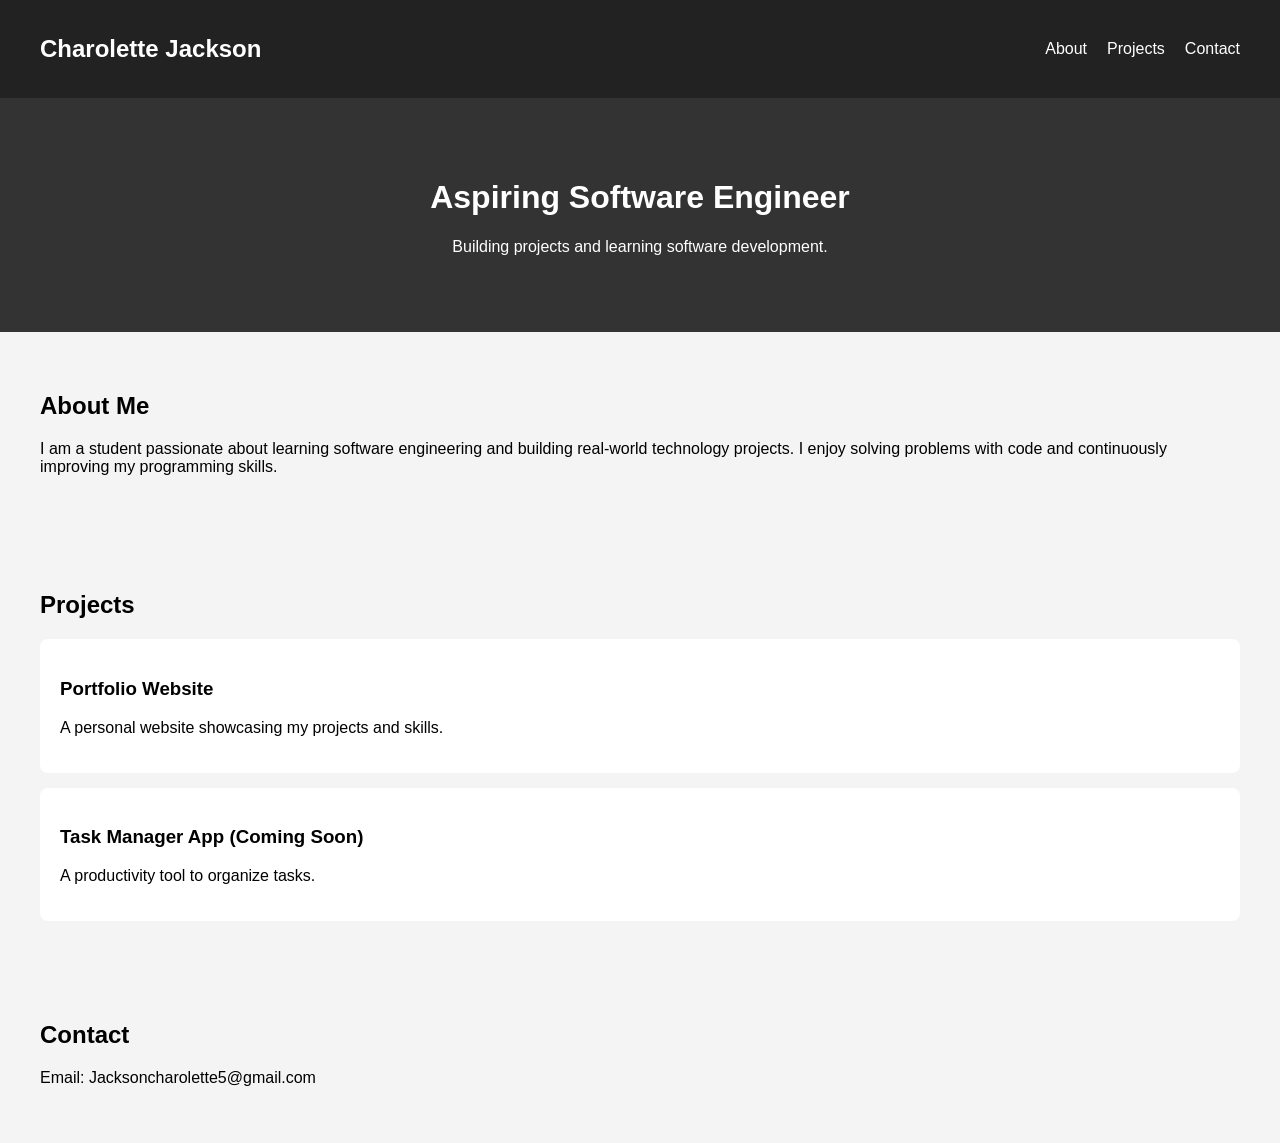
==== index.html @ 383717c6 "Add portfolio website" ====
<!DOCTYPE html>
<html>

<head>
    <title>Charolette Jackson | Developer Portfolio</title>
    <link rel="stylesheet" href="style.css">
</head>

<body>

<nav>
    <h2>Charolette Jackson</h2>
    <ul>
        <li><a href="#about">About</a></li>
        <li><a href="#projects">Projects</a></li>
        <li><a href="#contact">Contact</a></li>
    </ul>
</nav>

<header>
    <h1>Aspiring Software Engineer</h1>
    <p>Building projects and learning software development.</p>
</header>

<section id="about">
    <h2>About Me</h2>
    <p>
        I am a student passionate about learning software engineering and building
        real-world technology projects. I enjoy solving problems with code and
        continuously improving my programming skills.
    </p>
</section>

<section id="projects">
    <h2>Projects</h2>

    <div class="project">
        <h3>Portfolio Website</h3>
        <p>A personal website showcasing my projects and skills.</p>
    </div>

    <div class="project">
        <h3>Task Manager App (Coming Soon)</h3>
        <p>A productivity tool to organize tasks.</p>
    </div>

</section>

<section id="contact">
    <h2>Contact</h2>
    <p>Email: Jacksoncharolette5@gmail.com</p>
</section>

</body>

</html>
---- style.css ----
body {
    font-family: Arial;
    margin: 0;
    background-color: #f4f4f4;
}

/* Navigation Bar */

nav {
    display: flex;
    justify-content: space-between;
    align-items: center;
    background: #222;
    color: white;
    padding: 15px 40px;
}

nav ul {
    list-style: none;
    display: flex;
}

nav li {
    margin-left: 20px;
}

nav a {
    color: white;
    text-decoration: none;
}

/* Header */

header {
    text-align: center;
    padding: 60px;
    background: #333;
    color: white;
}

/* Sections */

section {
    padding: 40px;
}

/* Project Cards */

.project {
    background: white;
    padding: 20px;
    margin-top: 15px;
    border-radius: 8px;
}
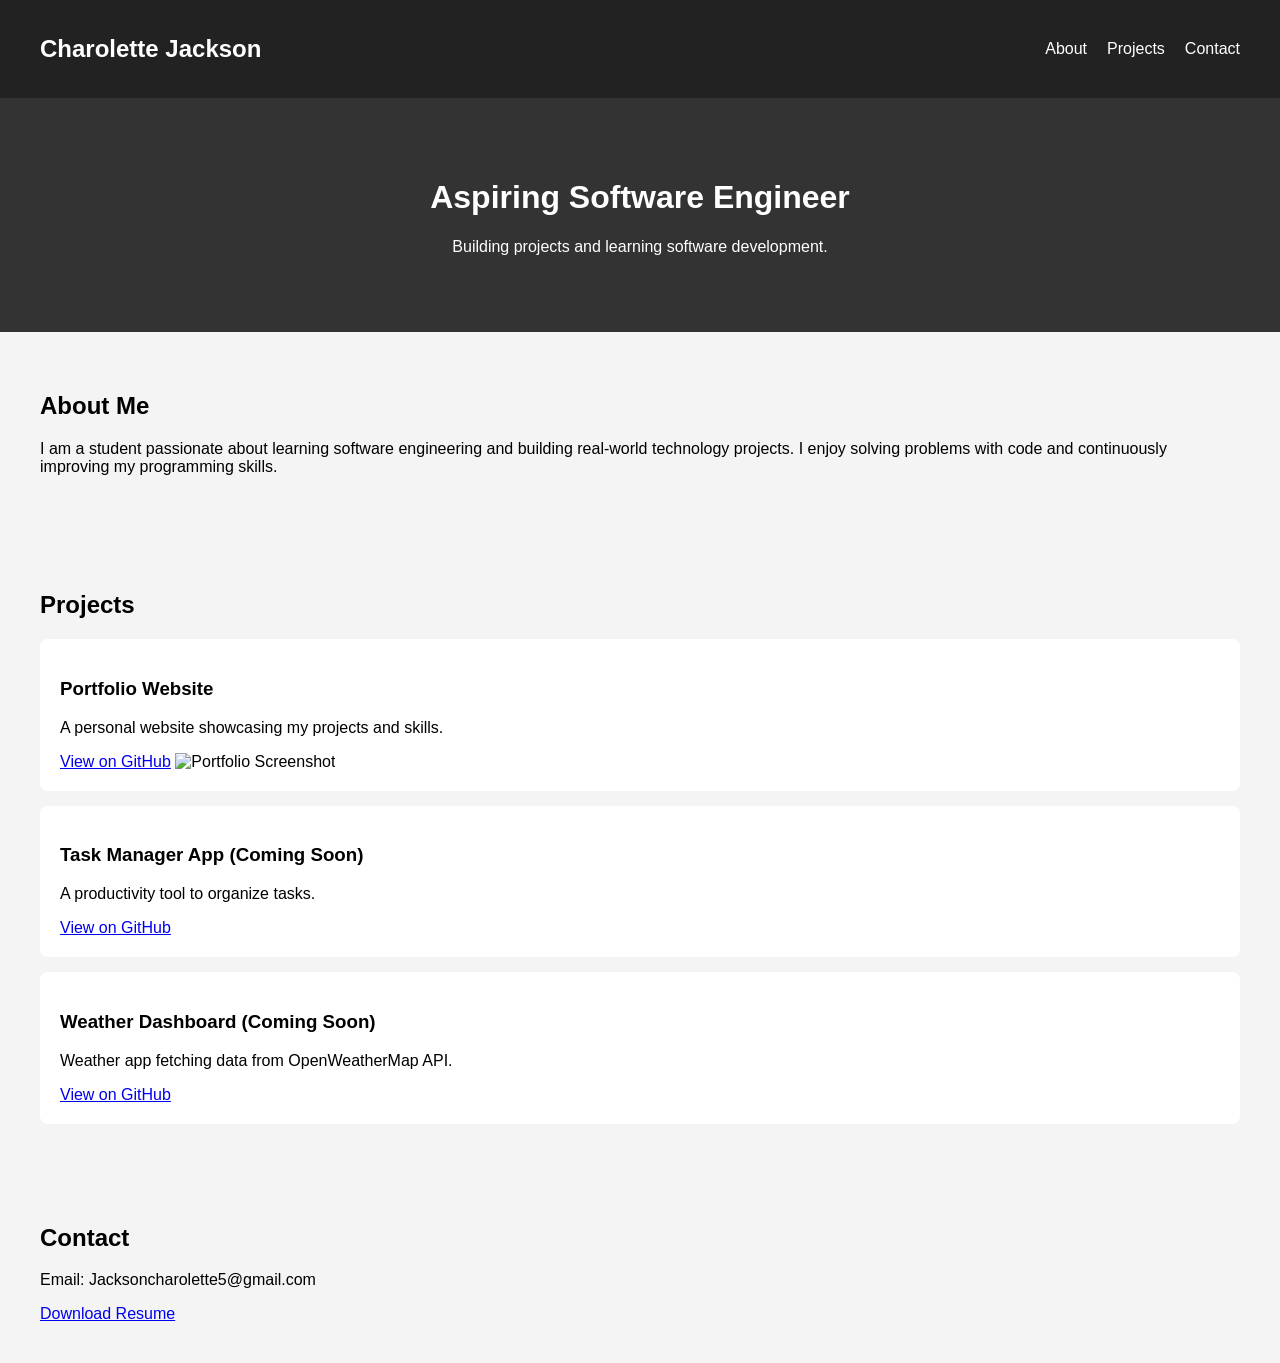
==== commit 27e40a07: "Fix resume download link for GitHub Pages" ====
--- a/index.html
+++ b/index.html
@@ -37,18 +37,29 @@
     <div class="project">
         <h3>Portfolio Website</h3>
         <p>A personal website showcasing my projects and skills.</p>
+        <a href="https://github.com/jacksoncharolette5-ship-it
+/portfolio-website" target="_blank">View on GitHub</a>
+        <!-- Optional screenshot -->
+        <img src="portfolio-screenshot.png" alt="Portfolio Screenshot" class="project-img">
     </div>
 
     <div class="project">
         <h3>Task Manager App (Coming Soon)</h3>
         <p>A productivity tool to organize tasks.</p>
+        <a href="#" target="_blank">View on GitHub</a>
     </div>
-
+    
+    <div class="project">
+        <h3>Weather Dashboard (Coming Soon)</h3>
+        <p>Weather app fetching data from OpenWeatherMap API.</p>
+        <a href="#" target="_blank">View on GitHub</a>
+    </div>
 </section>
 
 <section id="contact">
     <h2>Contact</h2>
     <p>Email: Jacksoncharolette5@gmail.com</p>
+    <a href="https://jacksoncharolette5.github.io/portfolio-website/Charolette_Jackson_Resume.pdf" target="_blank" class="resume-btn">Download Resume</a>
 </section>
 
 </body>
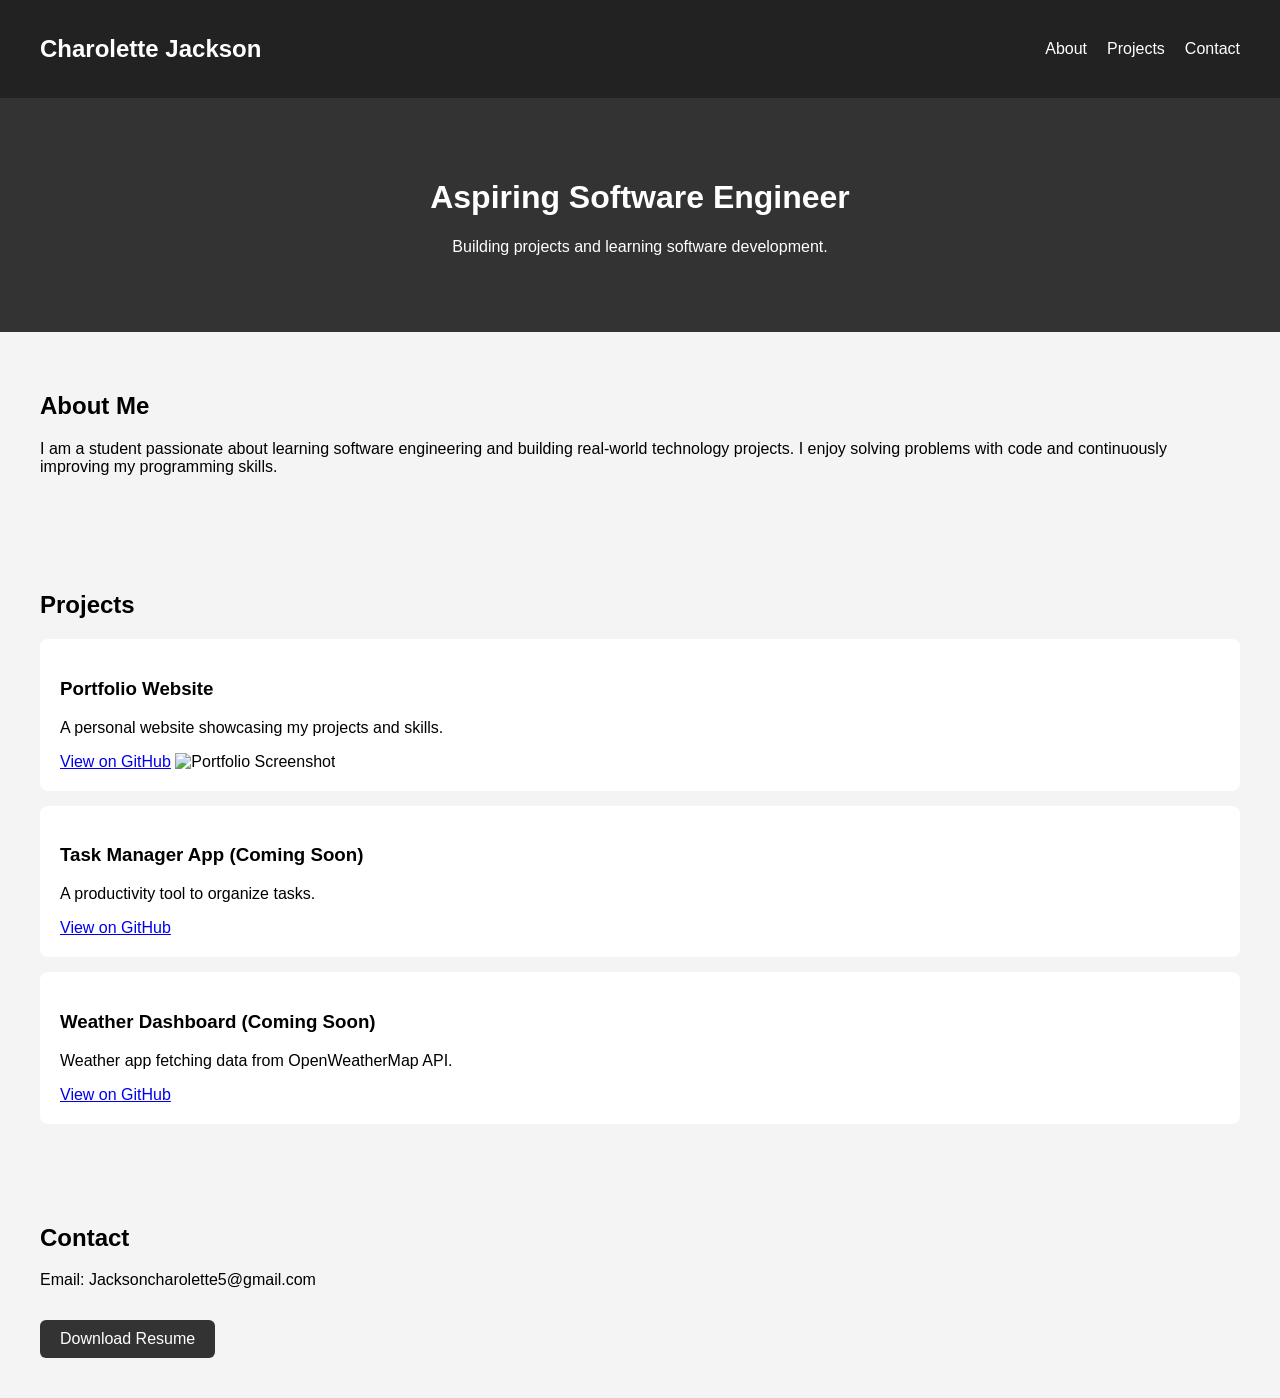
==== commit 2c66500e: "Fix resume PDF path for GitHub Pages" ====
--- a/index.html
+++ b/index.html
@@ -59,8 +59,7 @@
 <section id="contact">
     <h2>Contact</h2>
     <p>Email: Jacksoncharolette5@gmail.com</p>
-    <a href="https://jacksoncharolette5.github.io/portfolio-website/Charolette_Jackson_Resume.pdf" target="_blank" class="resume-btn">Download Resume</a>
-</section>
+   <a href="Charolette_Jackson_Resume.pdf" download class="resume-btn">Download Resume</a>
 
 </body>
 
--- a/style.css
+++ b/style.css
@@ -51,4 +51,18 @@
     padding: 20px;
     margin-top: 15px;
     border-radius: 8px;
+}
+/* Resume Button */
+.resume-btn {
+    display: inline-block;
+    background-color: #333;
+    color: white;
+    padding: 10px 20px;
+    text-decoration: none;
+    border-radius: 6px;
+    margin-top: 15px;
+}
+
+.resume-btn:hover {
+    background-color: #555;
 }
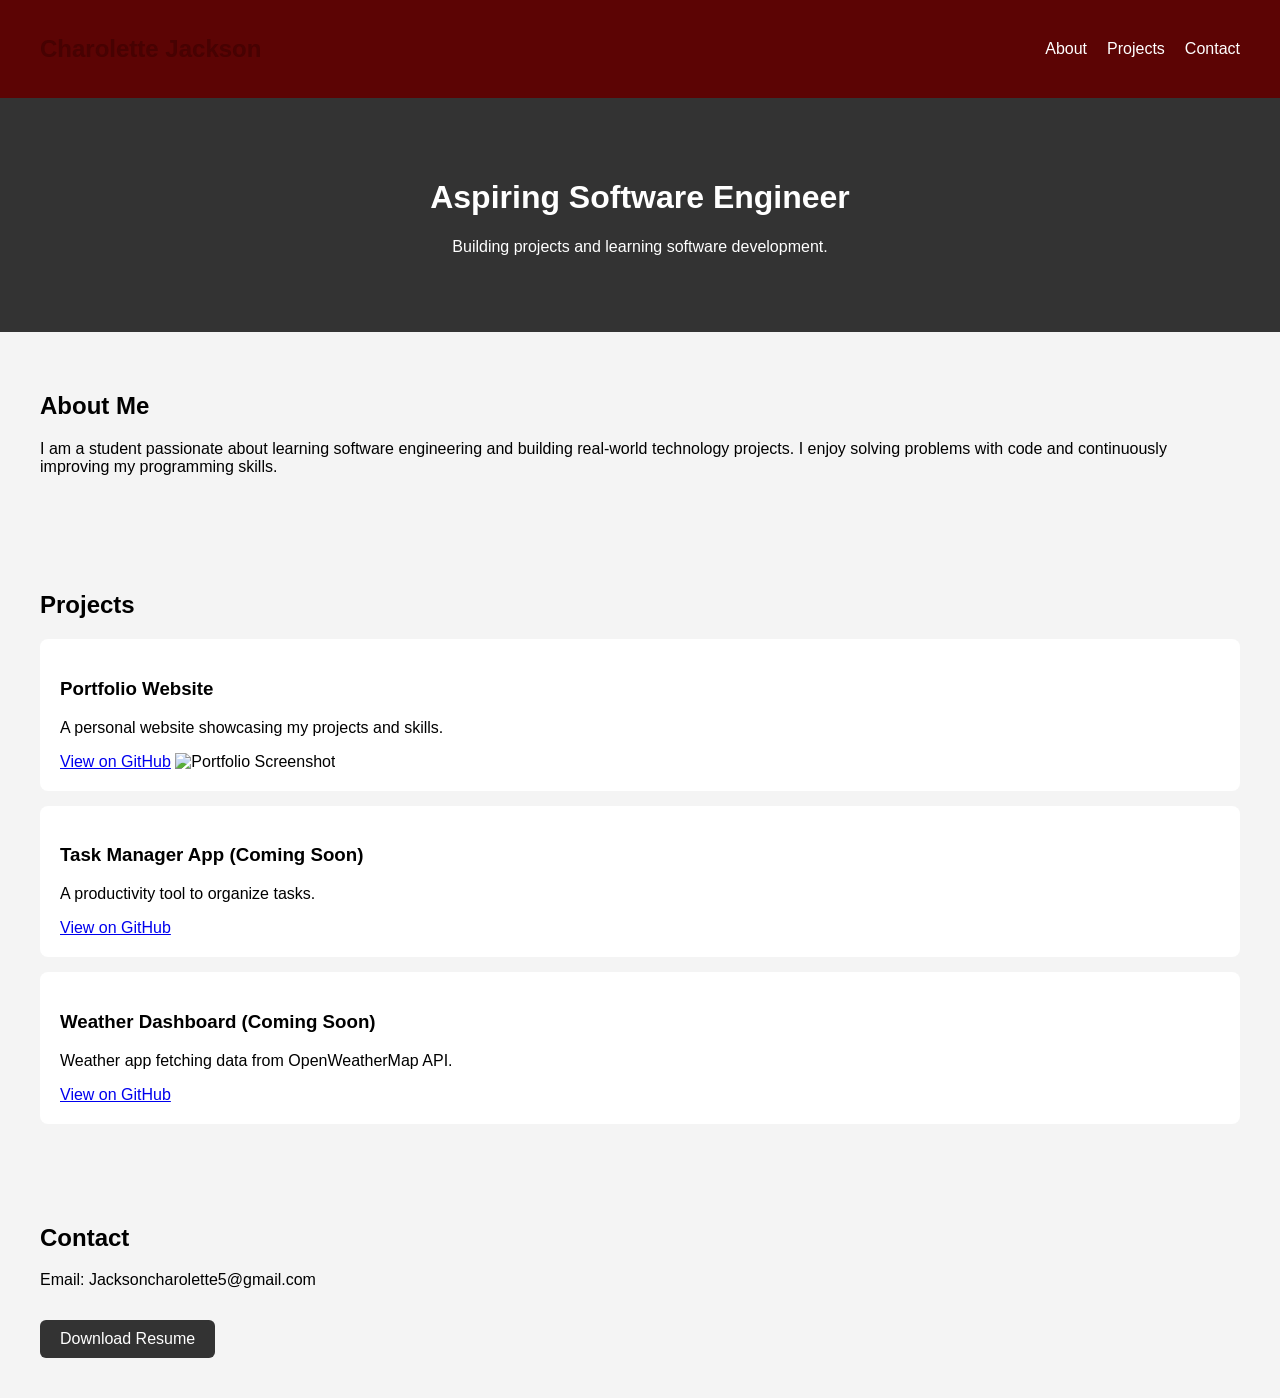
==== commit 5c19a34b: "Working task board with categories and task movement" ====
--- a/index.html
+++ b/index.html
@@ -59,7 +59,7 @@
 <section id="contact">
     <h2>Contact</h2>
     <p>Email: Jacksoncharolette5@gmail.com</p>
-   <a href="Charolette_Jackson_Resume.pdf" download class="resume-btn">Download Resume</a>
+   <a href="https://github.com/jacksoncharolette5-ship-it/portfolio-website/blob/main/Charolette_Jackson_Resume.pdf" download class="resume-btn">Download Resume</a>
 
 </body>
 
--- a/style.css
+++ b/style.css
@@ -10,8 +10,8 @@
     display: flex;
     justify-content: space-between;
     align-items: center;
-    background: #222;
-    color: white;
+    background: #5c0404;
+    color: rgb(71, 2, 2);
     padding: 15px 40px;
 }
 
